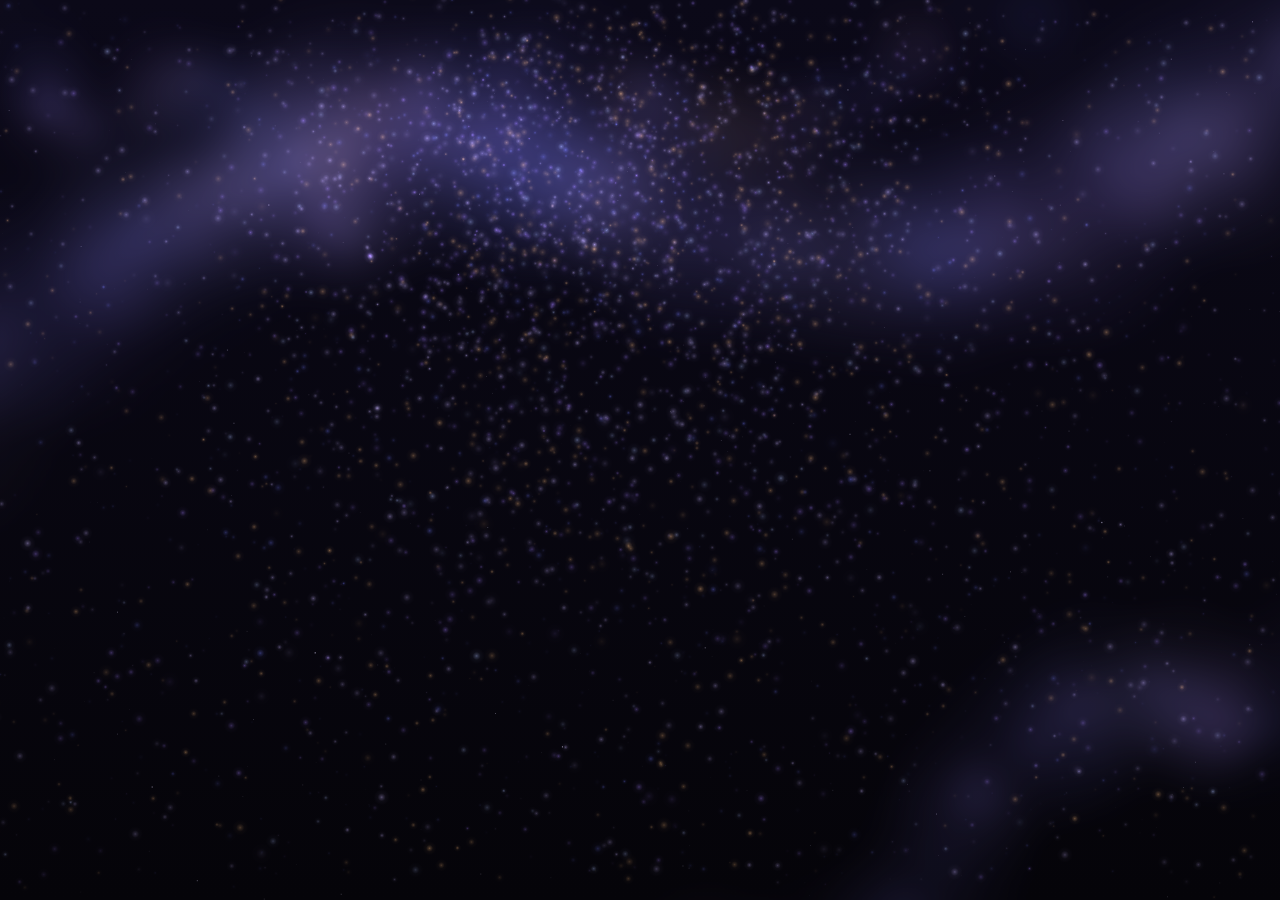
==== index.html @ 895462ec "Add celestial eye landing page A minimal, book-like personal site. On load, drifting space dust gath" ====
<!DOCTYPE html>
<html lang="en">
<head>
  <meta charset="utf-8">
  <meta name="viewport" content="width=device-width, initial-scale=1">
  <title>Himal Subedi</title>
  <meta name="description" content="Himal Subedi: student of software engineering and mathematics.">
  <meta name="theme-color" content="#07060d">
  <link rel="icon" href="assets/favicon.svg" type="image/svg+xml">
  <link rel="preconnect" href="https://fonts.googleapis.com">
  <link rel="preconnect" href="https://fonts.gstatic.com" crossorigin>
  <link rel="stylesheet" href="https://fonts.googleapis.com/css2?family=Cormorant+Garamond:ital,wght@0,400;0,500;0,600;1,400;1,500&display=swap">
  <link rel="stylesheet" href="css/style.css">
  <script>
    // Lets the CSS hide the title until the eye has formed. If the animation
    // can't run for any reason, show the text anyway after a few seconds.
    document.documentElement.classList.add('js');
    setTimeout(function () { document.body.classList.add('is-ready'); }, 6000);
  </script>
</head>
<body class="home" data-eye="intro">
  <canvas id="sky" aria-hidden="true"></canvas>

  <main class="home-main">
    <div class="title-block" data-eye-above>
      <h1 class="name">Himal<br>Subedi</h1>
      <p class="tagline">
        Student<span class="sep" aria-hidden="true">|</span>Software Engineering<span class="sep" aria-hidden="true">|</span>Mathematics
      </p>

      <nav aria-label="Contents">
        <ol class="toc">
          <li><a href="about.html"><span>About</span><span class="leader" aria-hidden="true"></span><span class="num" aria-hidden="true">I</span></a></li>
          <li><a href="education.html"><span>Education</span><span class="leader" aria-hidden="true"></span><span class="num" aria-hidden="true">II</span></a></li>
          <li><a href="experience.html"><span>Experience</span><span class="leader" aria-hidden="true"></span><span class="num" aria-hidden="true">III</span></a></li>
          <li><a href="projects.html"><span>Projects</span><span class="leader" aria-hidden="true"></span><span class="num" aria-hidden="true">IV</span></a></li>
        </ol>
      </nav>

      <button class="star" type="button" data-replay aria-label="Replay the eye animation">
        <svg viewBox="0 0 24 24" aria-hidden="true">
          <path d="M12 0 C12.6 8 16 11.4 24 12 C16 12.6 12.6 16 12 24 C11.4 16 8 12.6 0 12 C8 11.4 11.4 8 12 0 Z" fill="currentColor"/>
        </svg>
      </button>
    </div>
  </main>

  <script src="js/eye-paths.js"></script>
  <script src="js/eye.js"></script>
</body>
</html>
---- css/style.css ----
/* ==========================================================================
   Himal Subedi — styles
   A minimal, book-like layout floating over the celestial eye (js/eye.js).
   ========================================================================== */

:root {
  --bg: #07060d;
  --ink: #ece5d8;            /* warm cream, main text */
  --ink-soft: rgba(236, 229, 216, 0.72);
  --ink-faint: rgba(236, 229, 216, 0.42);
  --gold: #d6ad6e;           /* accents */
  --gold-soft: rgba(214, 173, 110, 0.75);
  --serif: 'Cormorant Garamond', 'Cormorant', Garamond, 'Times New Roman', serif;
}

*,
*::before,
*::after {
  box-sizing: border-box;
}

html {
  background: var(--bg);
  color: var(--ink);
  font-family: var(--serif);
  font-size: 100%;
  -webkit-font-smoothing: antialiased;
  text-rendering: optimizeLegibility;
}

body {
  margin: 0;
  min-height: 100vh;
  min-height: 100svh;
  font-size: 1.25rem;
  line-height: 1.6;
}

/* The animated sky sits behind everything */
#sky {
  position: fixed;
  inset: 0;
  z-index: -1;
  display: block;
  width: 100%;
  height: 100%;
  pointer-events: none;
}

a {
  color: inherit;
  text-decoration: none;
  transition: color 0.25s ease;
}

a:hover,
a:focus-visible {
  color: var(--gold);
}

:focus-visible {
  outline: 1px solid var(--gold);
  outline-offset: 4px;
  border-radius: 2px;
}

.visually-hidden {
  position: absolute;
  width: 1px;
  height: 1px;
  overflow: hidden;
  clip: rect(0 0 0 0);
  white-space: nowrap;
}

/* --------------------------------------------------------------------------
   Landing page
   -------------------------------------------------------------------------- */

.home-main {
  min-height: 100vh;
  min-height: 100svh;
  display: flex;
  flex-direction: column;
  justify-content: flex-end;
  align-items: center;
  padding: 0 1.5rem clamp(2.5rem, 8vh, 5rem);
}

.title-block {
  position: relative;
  width: min(27rem, 100%);
  text-align: center;
}

/* A soft dark pool behind the text, so it always reads over the sky */
.title-block::before {
  content: '';
  position: absolute;
  inset: -3rem -5rem;
  z-index: -1;
  background: radial-gradient(closest-side, rgba(5, 4, 9, 0.72), rgba(5, 4, 9, 0));
  pointer-events: none;
}

.name {
  margin: 0;
  font-weight: 500;
  font-size: clamp(2.9rem, 7.5vw, 4.6rem);
  line-height: 1.02;
  letter-spacing: 0.14em;
  text-transform: uppercase;
  /* letter-spacing adds space after the last letter too; balance it */
  padding-left: 0.14em;
}

.tagline {
  margin: 0.9rem 0 2.2rem;
  color: var(--gold);
  font-style: italic;
  font-size: clamp(1.05rem, 2.6vw, 1.3rem);
  letter-spacing: 0.02em;
}

.tagline .sep {
  margin: 0 0.35em;
  color: var(--gold-soft);
  font-style: normal;
  opacity: 0.6;
}

/* Table of contents, like the first page of a book */
.toc {
  list-style: none;
  margin: 0 auto;
  padding: 0;
  text-align: left;
}

.toc a {
  display: flex;
  align-items: baseline;
  gap: 0.75rem;
  padding: 0.32rem 0;
  font-size: 1.05rem;
  font-weight: 500;
  letter-spacing: 0.16em;
  text-transform: uppercase;
}

.toc .leader {
  flex: 1;
  height: 2px;
  align-self: center;
  margin-top: 0.35em;
  background-image: radial-gradient(circle, var(--ink-faint) 0.8px, transparent 1.1px);
  background-size: 8px 2px;
  background-repeat: repeat-x;
  background-position: left center;
}

.toc .num {
  min-width: 2ch;
  text-align: right;
  letter-spacing: 0.08em;
}

.toc a:hover .leader,
.toc a:focus-visible .leader {
  background-image: radial-gradient(circle, var(--gold-soft) 0.8px, transparent 1.1px);
}

/* The little star: replays the eye animation */
.star {
  display: block;
  margin: 2.4rem auto 0;
  padding: 0.4rem;
  border: 0;
  background: none;
  color: var(--gold);
  cursor: pointer;
  opacity: 0.85;
  transition: transform 0.6s ease, opacity 0.25s ease;
}

.star:hover,
.star:focus-visible {
  opacity: 1;
  transform: rotate(45deg);
}

.star svg {
  display: block;
  width: 1.5rem;
  height: 1.5rem;
}

/* Text fades in once the eye has mostly formed (js adds .is-ready).
   Without JavaScript, everything is simply visible. */
.js .home .title-block {
  opacity: 0;
  transform: translateY(0.6rem);
  transition: opacity 1.6s ease, transform 1.6s ease;
}

.js .home.is-ready .title-block {
  opacity: 1;
  transform: none;
}

/* --------------------------------------------------------------------------
   Inner pages (About, Education, Experience, Projects)
   -------------------------------------------------------------------------- */

.page-header {
  padding: 2rem 1.5rem 0;
  text-align: center;
}

.home-link {
  font-size: 0.95rem;
  font-weight: 500;
  letter-spacing: 0.22em;
  text-transform: uppercase;
}

.page-main {
  width: min(38rem, 100% - 3rem);
  margin: 0 auto;
  padding: clamp(3rem, 12vh, 7rem) 0 3rem;
}

.chapter {
  margin: 0;
  color: var(--gold);
  text-align: center;
  font-size: 1.1rem;
  letter-spacing: 0.2em;
}

.page-title {
  margin: 0.2rem 0 0;
  text-align: center;
  font-weight: 500;
  font-size: clamp(2.4rem, 6vw, 3.4rem);
  letter-spacing: 0.12em;
  text-transform: uppercase;
  padding-left: 0.12em;
}

.ornament {
  display: block;
  width: 7rem;
  height: 1px;
  margin: 1.6rem auto 2.6rem;
  background: linear-gradient(90deg, transparent, var(--gold-soft), transparent);
}

.prose {
  color: var(--ink-soft);
  background: radial-gradient(closest-side, rgba(5, 4, 9, 0.55), rgba(5, 4, 9, 0));
}

.prose p {
  margin: 0 0 1.2em;
}

.prose a {
  color: var(--ink);
  border-bottom: 1px solid var(--gold-soft);
}

.prose a:hover,
.prose a:focus-visible {
  color: var(--gold);
}

.placeholder {
  color: var(--ink-faint);
  font-style: italic;
}

/* Entries: used for education, experience and projects */
.entries {
  list-style: none;
  margin: 0;
  padding: 0;
}

.entry {
  margin: 0 0 2.2rem;
}

.entry-head {
  display: flex;
  flex-wrap: wrap;
  align-items: baseline;
  justify-content: space-between;
  gap: 0 1rem;
}

.entry-title {
  margin: 0;
  color: var(--ink);
  font-size: 1.35rem;
  font-weight: 500;
  line-height: 1.3;
}

.entry-meta {
  color: var(--gold);
  font-size: 1rem;
  font-style: italic;
}

.entry p {
  margin: 0.35rem 0 0;
}

.entry-tags {
  margin-top: 0.4rem;
  color: var(--ink-faint);
  font-size: 0.85rem;
  letter-spacing: 0.14em;
  text-transform: uppercase;
}

.page-footer {
  display: flex;
  justify-content: space-between;
  gap: 1rem;
  width: min(38rem, 100% - 3rem);
  margin: 0 auto;
  padding: 2rem 0 3rem;
  border-top: 1px solid rgba(236, 229, 216, 0.12);
  font-size: 0.9rem;
  letter-spacing: 0.16em;
  text-transform: uppercase;
}

.page-footer a {
  color: var(--ink-soft);
}

.page-footer a:hover,
.page-footer a:focus-visible {
  color: var(--gold);
}

@media (prefers-reduced-motion: reduce) {
  *,
  *::before,
  *::after {
    transition: none !important;
  }
}
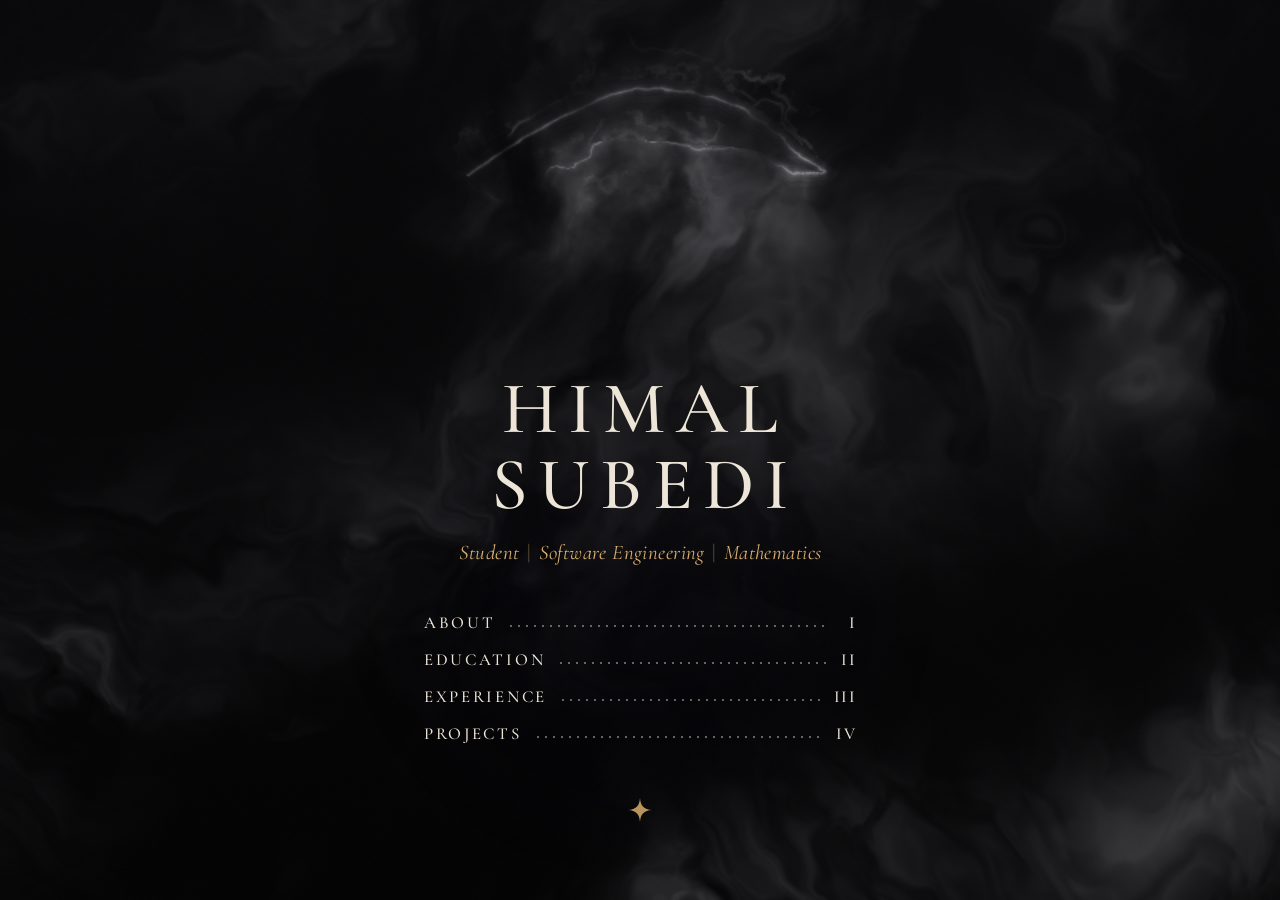
==== commit 01881e96: "Rename Hobbies to Interests, add Toolkit, and rework smoke intro - Rename the Hobbies page to Intere" ====
--- a/index.html
+++ b/index.html
@@ -5,7 +5,7 @@
   <meta name="viewport" content="width=device-width, initial-scale=1">
   <title>Himal Subedi</title>
   <meta name="description" content="Himal Subedi: student of software engineering and mathematics.">
-  <meta name="theme-color" content="#07060d">
+  <meta name="theme-color" content="#060607">
   <link rel="icon" href="assets/favicon.svg" type="image/svg+xml">
   <link rel="preconnect" href="https://fonts.googleapis.com">
   <link rel="preconnect" href="https://fonts.gstatic.com" crossorigin>
--- a/css/style.css
+++ b/css/style.css
@@ -4,7 +4,7 @@
    ========================================================================== */
 
 :root {
-  --bg: #07060d;
+  --bg: #060607;
   --ink: #ece5d8;            /* warm cream, main text */
   --ink-soft: rgba(236, 229, 216, 0.72);
   --ink-faint: rgba(236, 229, 216, 0.42);
@@ -275,6 +275,48 @@
   color: var(--gold);
 }
 
+.section-label {
+  margin: 2.6rem 0 0.8rem;
+  color: var(--gold);
+  font-size: 0.95rem;
+  font-weight: 500;
+  letter-spacing: 0.2em;
+  text-transform: uppercase;
+}
+
+.section-label-first {
+  margin-top: 0;
+}
+
+.contact {
+  display: flex;
+  flex-wrap: wrap;
+  gap: 0.4rem 2rem;
+  margin: 0;
+  padding: 0;
+  list-style: none;
+}
+
+/* Outlined button, e.g. "Interests →" on the About page */
+.prose a.button {
+  display: inline-block;
+  margin-top: 0.4rem;
+  padding: 0.45rem 1.3rem 0.5rem;
+  border: 1px solid var(--gold-soft);
+  border-radius: 2rem;
+  color: var(--ink);
+  font-size: 0.95rem;
+  letter-spacing: 0.18em;
+  text-transform: uppercase;
+  transition: color 0.25s ease, background-color 0.25s ease;
+}
+
+.prose a.button:hover,
+.prose a.button:focus-visible {
+  color: var(--bg);
+  background-color: var(--gold);
+}
+
 .placeholder {
   color: var(--ink-faint);
   font-style: italic;
@@ -311,6 +353,21 @@
   color: var(--gold);
   font-size: 1rem;
   font-style: italic;
+}
+
+.entries-compact .entry {
+  margin-bottom: 0.9rem;
+}
+
+.entries-compact .entry-title {
+  font-size: 1.15rem;
+}
+
+.entry-org {
+  color: var(--ink);
+  font-size: 1.05rem;
+  font-style: italic;
+  opacity: 0.85;
 }
 
 .entry p {
@@ -354,3 +411,111 @@
     transition: none !important;
   }
 }
+
+/* --------------------------------------------------------------------------
+   Picture grid (Interests page)
+   -------------------------------------------------------------------------- */
+
+.gallery {
+  display: grid;
+  grid-template-columns: repeat(auto-fill, minmax(min(9rem, 42%), 1fr));
+  gap: 1.6rem 1.2rem;
+  margin-bottom: 0.5rem;
+}
+
+.gallery-item {
+  margin: 0;
+}
+
+.gallery-item img {
+  display: block;
+  width: 100%;
+  height: auto;
+  aspect-ratio: 4 / 3;
+  object-fit: cover;
+  border: 1px solid rgba(236, 229, 216, 0.1);
+  border-radius: 6px;
+  /* Calm the photos down slightly so they sit in the dark page */
+  filter: saturate(0.85) brightness(0.88);
+  transition: filter 0.4s ease;
+}
+
+.gallery-item:hover img {
+  filter: none;
+}
+
+/* Logos sit on a faint panel, fully visible */
+.gallery-logo img {
+  object-fit: contain;
+  padding: 1.1rem;
+  background: rgba(236, 229, 216, 0.035);
+  filter: brightness(0.92);
+}
+
+.gallery-item figcaption {
+  margin-top: 0.55rem;
+  line-height: 1.3;
+}
+
+.gallery-title {
+  display: block;
+  color: var(--ink);
+  font-size: 1.05rem;
+  font-weight: 500;
+}
+
+.gallery-note {
+  display: block;
+  color: var(--gold);
+  font-size: 0.9rem;
+  font-style: italic;
+}
+
+.credits {
+  margin-top: 2.6rem;
+  color: var(--ink-faint);
+  font-size: 0.8rem;
+  line-height: 1.6;
+}
+
+.prose .credits a {
+  color: var(--ink-faint);
+  border-bottom-color: rgba(236, 229, 216, 0.2);
+}
+
+/* --------------------------------------------------------------------------
+   Toolkit (skills on the About page)
+   -------------------------------------------------------------------------- */
+
+.toolkit {
+  display: grid;
+  grid-template-columns: max-content 1fr;
+  gap: 0.35rem 1.4rem;
+  margin: 0;
+}
+
+.toolkit dt {
+  color: var(--ink);
+  font-size: 0.9rem;
+  letter-spacing: 0.14em;
+  text-transform: uppercase;
+  line-height: 1.9;
+}
+
+.toolkit dd {
+  margin: 0;
+}
+
+.prose .toolkit-next {
+  margin-top: 2.2rem;
+}
+
+@media (max-width: 30rem) {
+  .toolkit {
+    grid-template-columns: 1fr;
+    gap: 0;
+  }
+  .toolkit dd {
+    margin-bottom: 0.7rem;
+  }
+}
